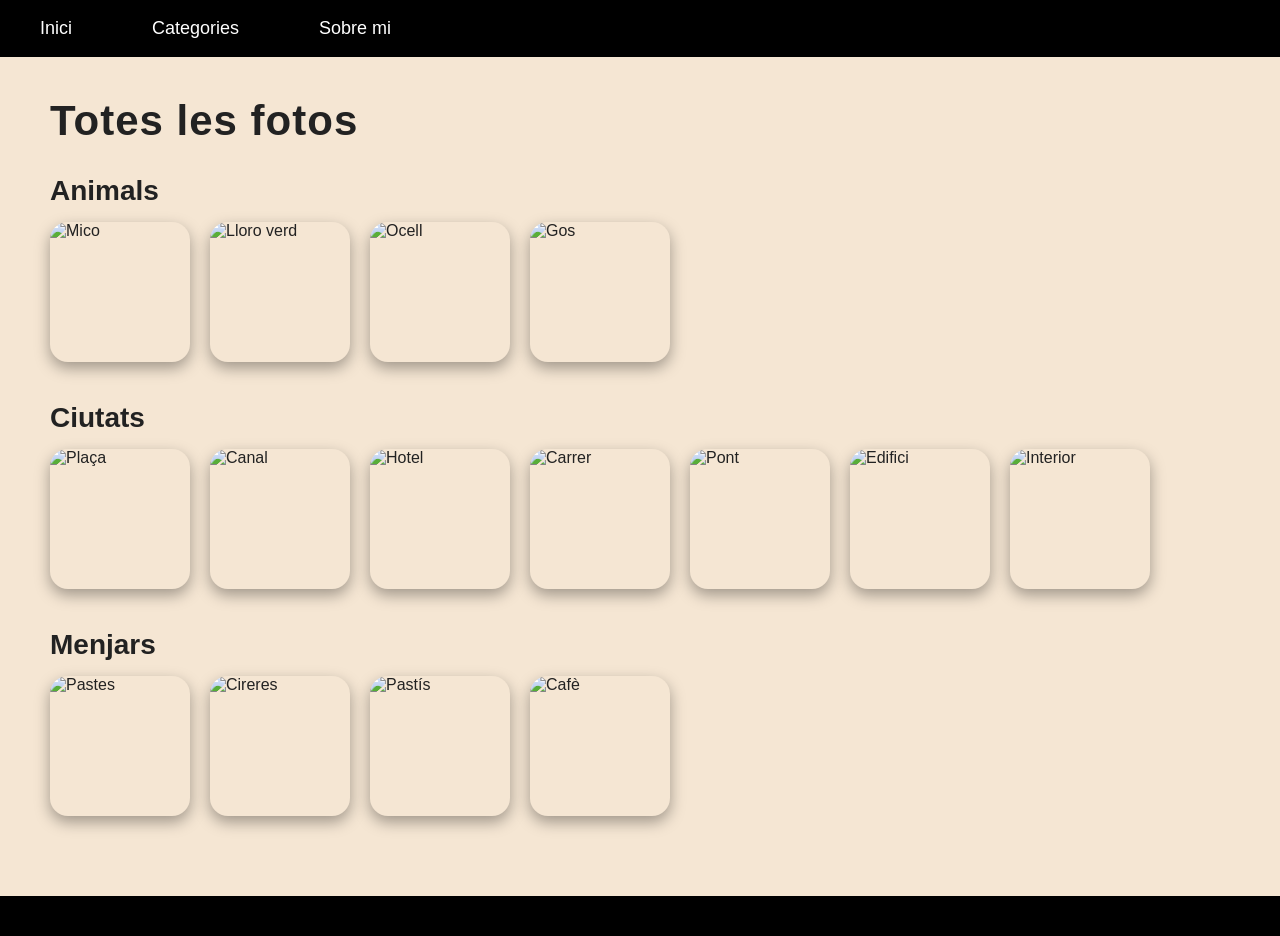
==== pages/Categories.html @ 753f653c "Add files via upload" ====
<!DOCTYPE html>
<html lang="ca">
<head>
  <meta charset="UTF-8">
  <meta name="viewport" content="width=device-width, initial-scale=1.0">
  <title>Totes les fotos - LOTHAR JIMENEZ</title>
  <link rel="stylesheet" href="../CSS/style.css">
</head>
<body>

  <header>
    <nav>
      <a href="../index.html">Inici</a>
      <a href="Categories.html">Categories</a>
      <a href="./Sobre_mi.html">Sobre mi</a>
    </nav>
  </header>

  <main>
    <h1>Totes les fotos</h1>

    <h2>Animals</h2>
    <div class="galeria">
      <div class="foto">
        <img src="https://images.unsplash.com/photo-1540575467063-178a50c2df87?w=300&h=300&fit=crop" alt="Mico">
      </div>
      <div class="foto">
        <img src="https://images.unsplash.com/photo-1552728089-57bdde30beb3?w=300&h=300&fit=crop" alt="Lloro verd">
      </div>
      <div class="foto">
        <img src="https://images.unsplash.com/photo-1452570053594-1b985d6ea890?w=300&h=300&fit=crop" alt="Ocell">
      </div>
      <div class="foto">
        <img src="https://images.unsplash.com/photo-1587300003388-59208cc962cb?w=300&h=300&fit=crop" alt="Gos">
      </div>
    </div>

    <h2>Ciutats</h2>
    <div class="galeria">
      <div class="foto">
        <img src="https://images.unsplash.com/photo-1514565131-fce0801e5785?w=300&h=300&fit=crop" alt="Plaça">
      </div>
      <div class="foto">
        <img src="https://images.unsplash.com/photo-1519501025264-65ba15a82390?w=300&h=300&fit=crop" alt="Canal">
      </div>
      <div class="foto">
        <img src="https://images.unsplash.com/photo-1496568816309-51d7c20e3b21?w=300&h=300&fit=crop" alt="Hotel">
      </div>
      <div class="foto">
        <img src="https://images.unsplash.com/photo-1449824913935-59a10b8d2000?w=300&h=300&fit=crop" alt="Carrer">
      </div>
      <div class="foto">
        <img src="https://images.unsplash.com/photo-1477959858617-67f85cf4f1df?w=300&h=300&fit=crop" alt="Pont">
      </div>
      <div class="foto">
        <img src="https://images.unsplash.com/photo-1480714378408-67cf0d13bc1b?w=300&h=300&fit=crop" alt="Edifici">
      </div>
      <div class="foto">
        <img src="https://images.unsplash.com/photo-1511818966892-d7d671e672a2?w=300&h=300&fit=crop" alt="Interior">
      </div>
    </div>

    <h2>Menjars</h2>
    <div class="galeria">
      <div class="foto">
        <img src="https://images.unsplash.com/photo-1551024506-0bccd828d307?w=300&h=300&fit=crop" alt="Pastes">
      </div>
      <div class="foto">
        <img src="https://images.unsplash.com/photo-1619566636858-adf3ef46400b?w=300&h=300&fit=crop" alt="Cireres">
      </div>
      <div class="foto">
        <img src="https://images.unsplash.com/photo-1565958011703-44f9829ba187?w=300&h=300&fit=crop" alt="Pastís">
      </div>
      <div class="foto">
        <img src="https://images.unsplash.com/photo-1495474472287-4d71bcdd2085?w=300&h=300&fit=crop" alt="Cafè">
      </div>
    </div>
  </main>

  <footer></footer>

</body>
</html>
---- CSS/style.css ----
* {
  margin: 0;
  padding: 0;
  box-sizing: border-box;
}

body {
  font-family: Arial, Helvetica, sans-serif;
  background-color: #f5e6d3;
  color: #222;
  min-height: 100vh;
  display: flex;
  flex-direction: column;
}

/* Barra de navegación negra */
header {
  background-color: #000;
  padding: 18px 40px;
}

nav {
  display: flex;
  justify-content: flex-start;
  gap: 80px;
}

nav a {
  color: white;
  text-decoration: none;
  font-size: 18px;
  font-weight: normal;
}

nav a:hover {
  text-decoration: underline;
}

/* Contenido principal */
main {
  flex: 1;
  padding: 40px 50px;
  max-width: 1200px;
}

/* Títulos */
h1 {
  font-size: 42px;
  font-weight: bold;
  margin-bottom: 20px;
  letter-spacing: 1px;
}

h2 {
  font-size: 28px;
  margin: 30px 0 15px 0;
}

p {
  font-size: 16px;
  line-height: 1.6;
  margin-bottom: 30px;
  max-width: 900px;
}

/* Galería de fotos */
.galeria {
  display: flex;
  flex-wrap: wrap;
  gap: 20px;
  margin-bottom: 40px;
}

.foto {
  width: 140px;
  height: 140px;
  border-radius: 18px;
  overflow: hidden;
  box-shadow: 0 6px 15px rgba(0, 0, 0, 0.35);
  transition: transform 0.2s;
}

.foto:hover {
  transform: scale(1.05);
}

.foto img {
  width: 100%;
  height: 100%;
  object-fit: cover;
  display: block;
}

/* Página Sobre mi - cajas de texto */
.cajas {
  display: flex;
  flex-wrap: wrap;
  gap: 25px;
  margin-top: 20px;
}

.caja {
  background-color: #e8e8e8;
  padding: 25px;
  border-radius: 18px;
  width: 280px;
  box-shadow: 0 6px 15px rgba(0, 0, 0, 0.25);
  font-size: 15px;
  line-height: 1.5;
}

/* Pie de página negro */
footer {
  background-color: #000;
  height: 40px;
  margin-top: auto;
}

/* Responsive sencillo */
@media (max-width: 700px) {
  nav {
    gap: 30px;
  }
  
  main {
    padding: 25px 20px;
  }
  
  h1 {
    font-size: 32px;
  }
  
  .foto {
    width: 110px;
    height: 110px;
  }
  
  .caja {
    width: 100%;
  }
}
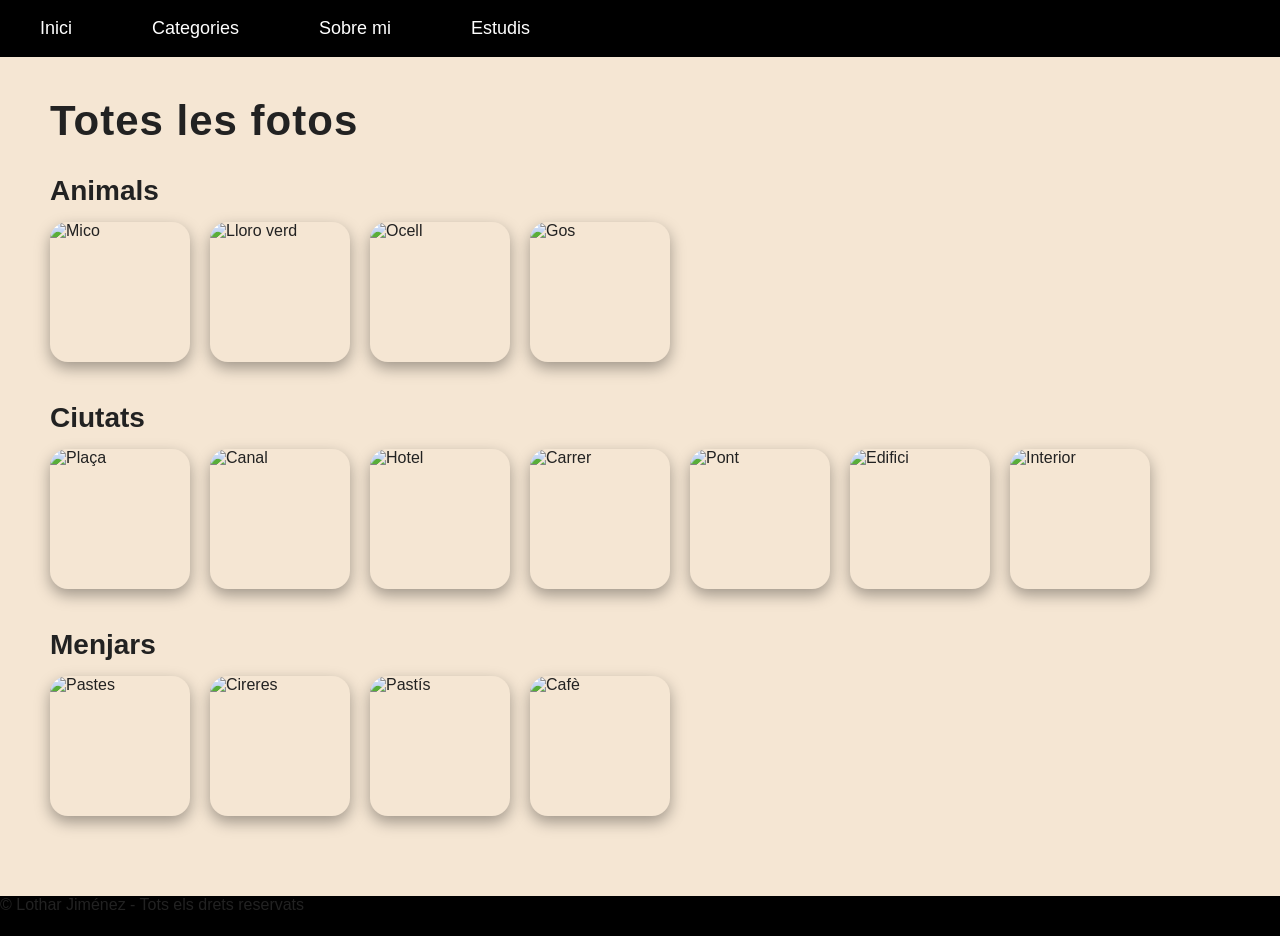
==== commit b80bfb44: "Add files via upload" ====
--- a/pages/Categories.html
+++ b/pages/Categories.html
@@ -13,6 +13,7 @@
       <a href="../index.html">Inici</a>
       <a href="Categories.html">Categories</a>
       <a href="./Sobre_mi.html">Sobre mi</a>
+      <a href="./Estudis.html">Estudis</a>
     </nav>
   </header>
 
@@ -77,7 +78,7 @@
     </div>
   </main>
 
-  <footer></footer>
+<footer> © Lothar Jiménez - Tots els drets reservats </footer>
 
 </body>
 </html>
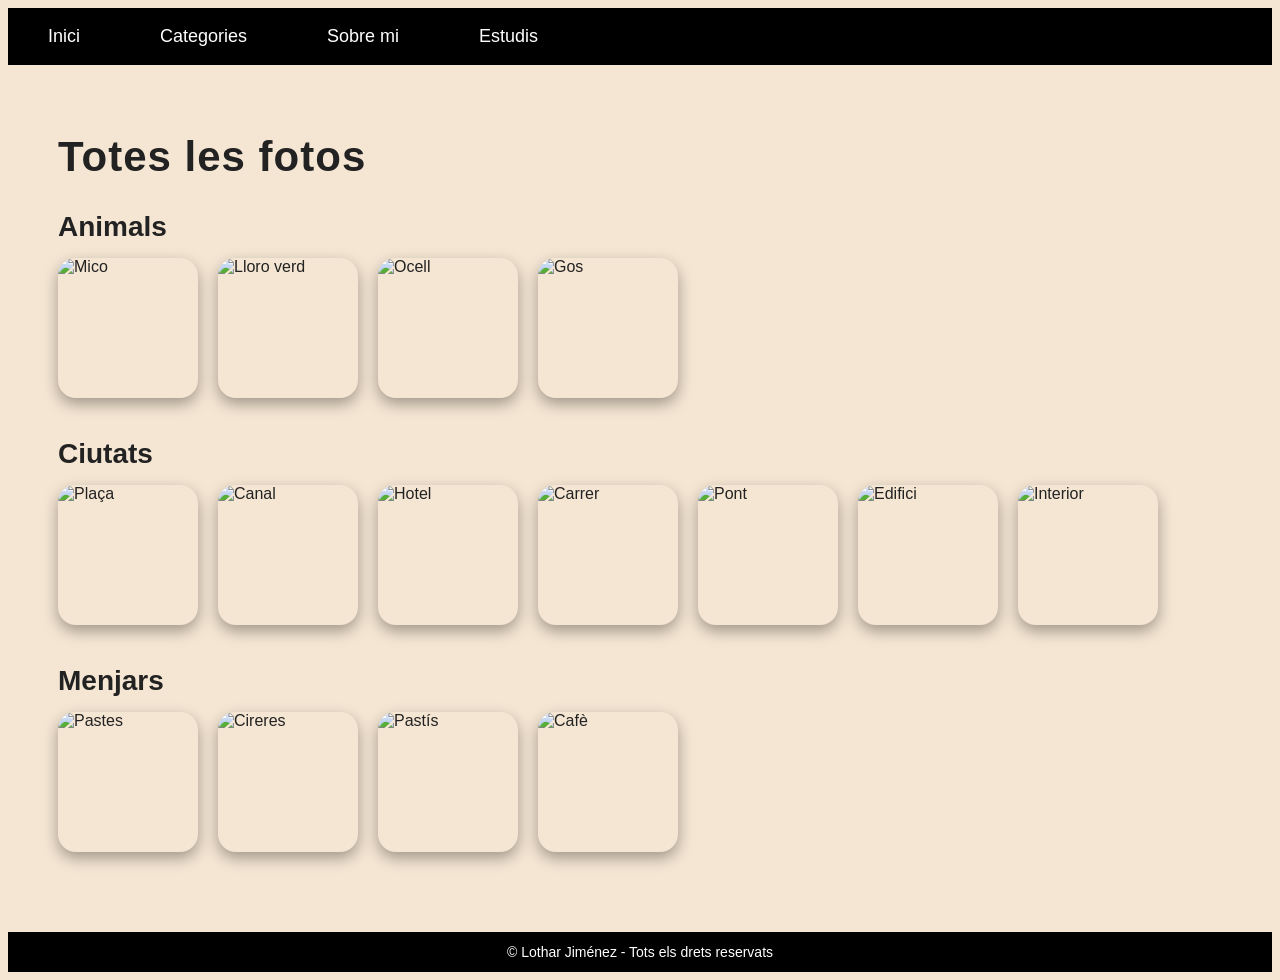
==== commit 0494bd7c: "Update Categories.html" ====
--- a/pages/Categories.html
+++ b/pages/Categories.html
@@ -4,7 +4,7 @@
   <meta charset="UTF-8">
   <meta name="viewport" content="width=device-width, initial-scale=1.0">
   <title>Totes les fotos - LOTHAR JIMENEZ</title>
-  <link rel="stylesheet" href="../CSS/style.css">
+  <link rel="stylesheet" href="../css/style.css">
 </head>
 <body>
 
@@ -81,4 +81,4 @@
 <footer> © Lothar Jiménez - Tots els drets reservats </footer>
 
 </body>
-</html>+</html>
--- a/css/style.css
+++ b/css/style.css
@@ -0,0 +1,146 @@
+** {
+  margin: 0;
+  padding: 0;
+  box-sizing: border-box;
+}
+
+body {
+  font-family: Arial, Helvetica, sans-serif;
+  background-color: #f5e6d3;
+  color: #222;
+  min-height: 100vh;
+  display: flex;
+  flex-direction: column;
+}
+
+/* Barra de navegación negra */
+header {
+  background-color: #000;
+  padding: 18px 40px;
+}
+
+nav {
+  display: flex;
+  justify-content: flex-start;
+  gap: 80px;
+}
+
+nav a {
+  color: white;
+  text-decoration: none;
+  font-size: 18px;
+  font-weight: normal;
+}
+
+nav a:hover {
+  text-decoration: underline;
+}
+
+
+main {
+  flex: 1;
+  padding: 40px 50px;
+  max-width: 1200px;
+}
+
+/* Títulos */
+h1 {
+  font-size: 42px;
+  font-weight: bold;
+  margin-bottom: 20px;
+  letter-spacing: 1px;
+}
+
+h2 {
+  font-size: 28px;
+  margin: 30px 0 15px 0;
+}
+
+p {
+  font-size: 16px;
+  line-height: 1.6;
+  margin-bottom: 30px;
+  max-width: 900px;
+}
+
+
+.galeria {
+  display: flex;
+  flex-wrap: wrap;
+  gap: 20px;
+  margin-bottom: 40px;
+}
+
+.foto {
+  width: 140px;
+  height: 140px;
+  border-radius: 18px;
+  overflow: hidden;
+  box-shadow: 0 6px 15px rgba(0, 0, 0, 0.35);
+  transition: transform 0.2s;
+}
+
+.foto:hover {
+  transform: scale(1.05);
+}
+
+.foto img {
+  width: 100%;
+  height: 100%;
+  object-fit: cover;
+  display: block;
+}
+
+
+.cajas {
+  display: flex;
+  flex-wrap: wrap;
+  gap: 25px;
+  margin-top: 20px;
+}
+
+.caja {
+  background-color: #e8e8e8;
+  padding: 25px;
+  border-radius: 18px;
+  width: 280px;
+  box-shadow: 0 6px 15px rgba(0, 0, 0, 0.25);
+  font-size: 15px;
+  line-height: 1.5;
+}
+
+
+footer {
+  background-color: #000;
+  color: white;           /* ← color añadido */
+  height: 40px;
+  margin-top: auto;
+  display: flex;          /* opcional: para centrar el texto */
+  align-items: center;
+  justify-content: center;
+  font-size: 14px;
+}
+
+
+@media (max-width: 700px) {
+  nav {
+    gap: 30px;
+  }
+  
+  main {
+    padding: 25px 20px;
+  }
+  
+  h1 {
+    font-size: 32px;
+  }
+  
+  .foto {
+    width: 110px;
+    height: 110px;
+  }
+  
+  .caja {
+    width: 100%;
+  }
+}
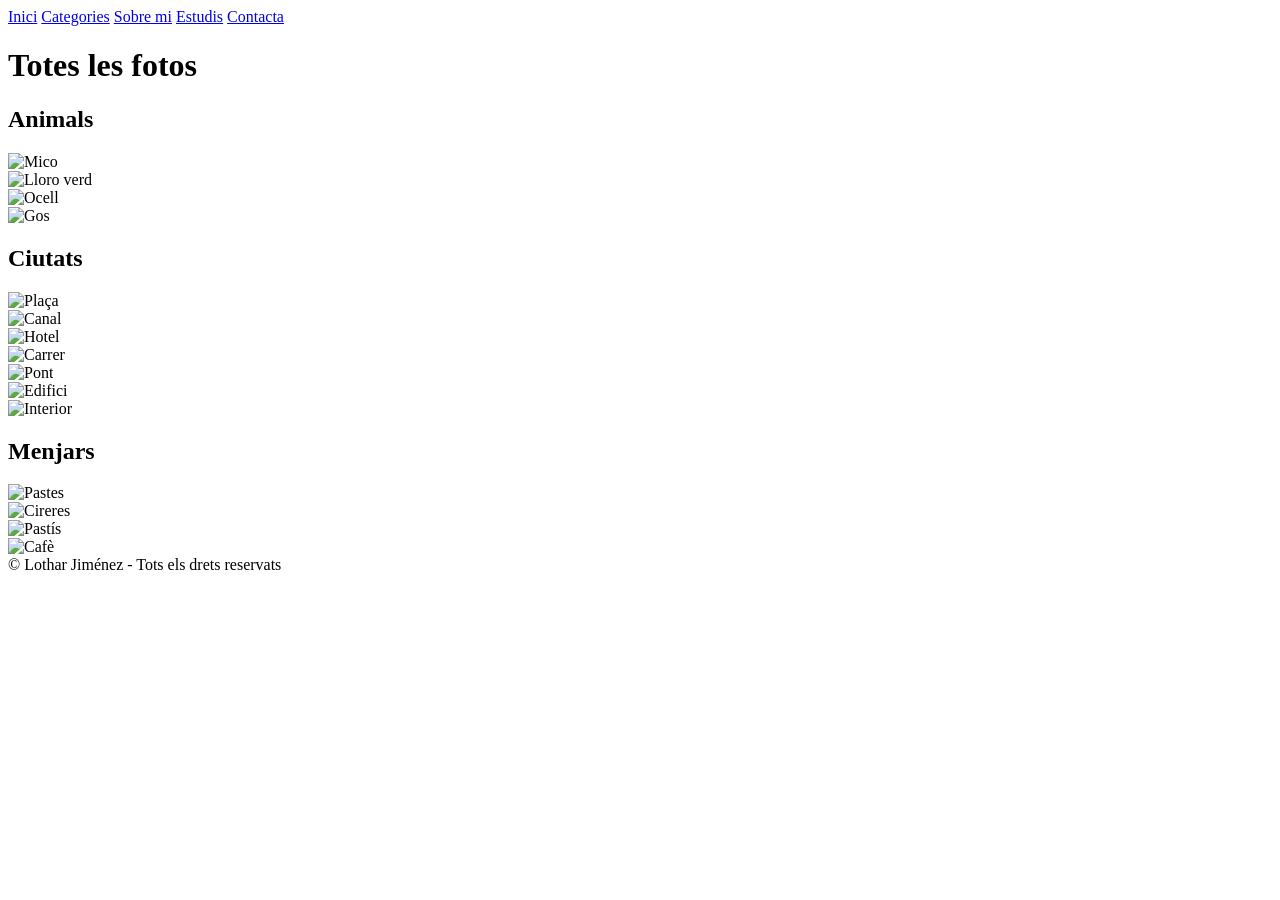
==== commit c57423c9: "Add files via upload" ====
--- a/pages/Categories.html
+++ b/pages/Categories.html
@@ -4,7 +4,7 @@
   <meta charset="UTF-8">
   <meta name="viewport" content="width=device-width, initial-scale=1.0">
   <title>Totes les fotos - LOTHAR JIMENEZ</title>
-  <link rel="stylesheet" href="../css/style.css">
+  <link rel="stylesheet" href="../CSS/style.css">
 </head>
 <body>
 
@@ -14,6 +14,7 @@
       <a href="Categories.html">Categories</a>
       <a href="./Sobre_mi.html">Sobre mi</a>
       <a href="./Estudis.html">Estudis</a>
+      <a href="./contacta.html">Contacta</a>
     </nav>
   </header>
 
@@ -81,4 +82,4 @@
 <footer> © Lothar Jiménez - Tots els drets reservats </footer>
 
 </body>
-</html>
+</html>
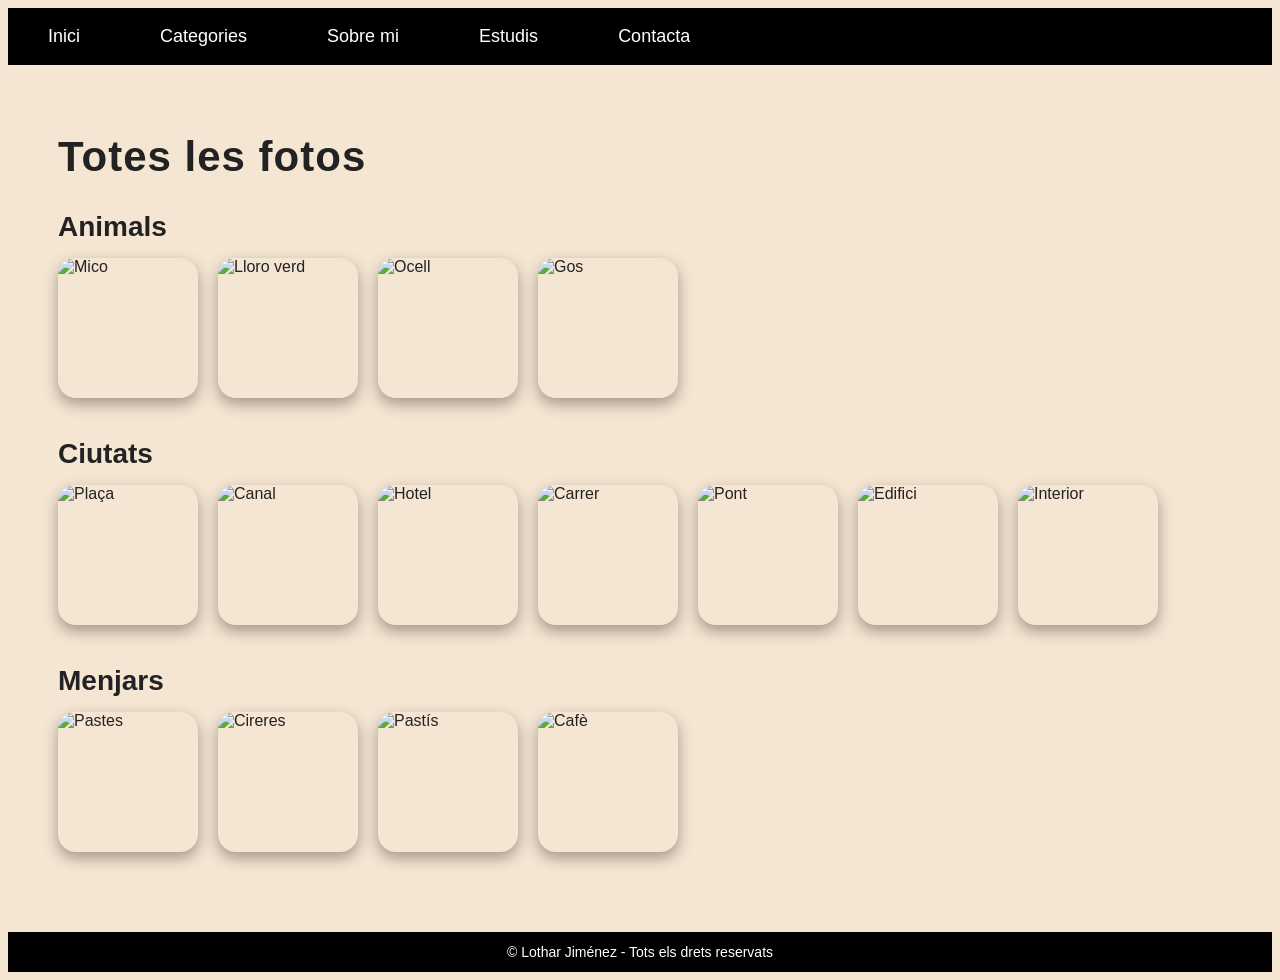
==== commit 6980620f: "Add files via upload" ====
--- a/pages/Categories.html
+++ b/pages/Categories.html
@@ -4,7 +4,7 @@
   <meta charset="UTF-8">
   <meta name="viewport" content="width=device-width, initial-scale=1.0">
   <title>Totes les fotos - LOTHAR JIMENEZ</title>
-  <link rel="stylesheet" href="../CSS/style.css">
+  <link rel="stylesheet" href="../css/style.css">
 </head>
 <body>
 
--- a/css/style.css
+++ b/css/style.css
@@ -0,0 +1,146 @@
+** {
+  margin: 0;
+  padding: 0;
+  box-sizing: border-box;
+}
+
+body {
+  font-family: Arial, Helvetica, sans-serif;
+  background-color: #f5e6d3;
+  color: #222;
+  min-height: 100vh;
+  display: flex;
+  flex-direction: column;
+}
+
+/* Barra de navegación negra */
+header {
+  background-color: #000;
+  padding: 18px 40px;
+}
+
+nav {
+  display: flex;
+  justify-content: flex-start;
+  gap: 80px;
+}
+
+nav a {
+  color: white;
+  text-decoration: none;
+  font-size: 18px;
+  font-weight: normal;
+}
+
+nav a:hover {
+  text-decoration: underline;
+}
+
+
+main {
+  flex: 1;
+  padding: 40px 50px;
+  max-width: 1200px;
+}
+
+/* Títulos */
+h1 {
+  font-size: 42px;
+  font-weight: bold;
+  margin-bottom: 20px;
+  letter-spacing: 1px;
+}
+
+h2 {
+  font-size: 28px;
+  margin: 30px 0 15px 0;
+}
+
+p {
+  font-size: 16px;
+  line-height: 1.6;
+  margin-bottom: 30px;
+  max-width: 900px;
+}
+
+
+.galeria {
+  display: flex;
+  flex-wrap: wrap;
+  gap: 20px;
+  margin-bottom: 40px;
+}
+
+.foto {
+  width: 140px;
+  height: 140px;
+  border-radius: 18px;
+  overflow: hidden;
+  box-shadow: 0 6px 15px rgba(0, 0, 0, 0.35);
+  transition: transform 0.2s;
+}
+
+.foto:hover {
+  transform: scale(1.05);
+}
+
+.foto img {
+  width: 100%;
+  height: 100%;
+  object-fit: cover;
+  display: block;
+}
+
+
+.cajas {
+  display: flex;
+  flex-wrap: wrap;
+  gap: 25px;
+  margin-top: 20px;
+}
+
+.caja {
+  background-color: #e8e8e8;
+  padding: 25px;
+  border-radius: 18px;
+  width: 280px;
+  box-shadow: 0 6px 15px rgba(0, 0, 0, 0.25);
+  font-size: 15px;
+  line-height: 1.5;
+}
+
+
+footer {
+  background-color: #000;
+  color: white;           /* ← color añadido */
+  height: 40px;
+  margin-top: auto;
+  display: flex;          /* opcional: para centrar el texto */
+  align-items: center;
+  justify-content: center;
+  font-size: 14px;
+}
+
+
+@media (max-width: 700px) {
+  nav {
+    gap: 30px;
+  }
+  
+  main {
+    padding: 25px 20px;
+  }
+  
+  h1 {
+    font-size: 32px;
+  }
+  
+  .foto {
+    width: 110px;
+    height: 110px;
+  }
+  
+  .caja {
+    width: 100%;
+  }
+}
